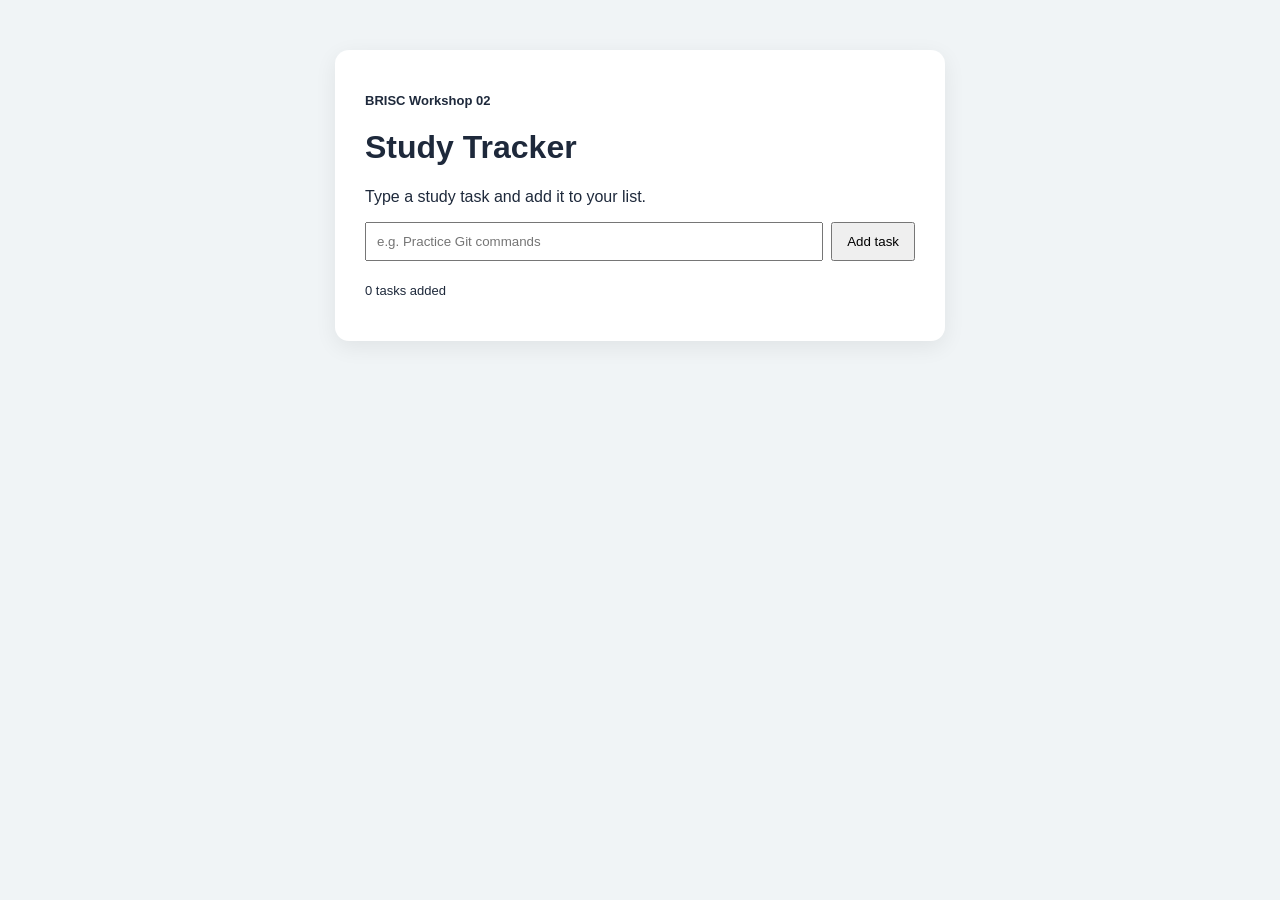
==== index.html @ 2a497b2f "Create study tracker" ====
<!DOCTYPE html>
<html lang="en">
<head>
  <meta charset="UTF-8">
  <meta name="viewport" content="width=device-width, initial-scale=1.0">
  <title>BRISC Study Tracker</title>
  <link rel="stylesheet" href="styles.css">
</head>
<body>
  <main class="card">
    <p class="eyebrow">BRISC Workshop 02</p>
    <h1>Study Tracker</h1>
    <p>Type a study task and add it to your list.</p>
    <div class="entry">
      <input id="task" type="text" placeholder="e.g. Practice Git commands">
      <button id="addButton">Add task</button>
    </div>
    <ul id="taskList"></ul>
    <p id="counter">0 tasks added</p>
    <!-- ADD_FEATURE_LINK_HERE -->
  </main>
  <script src="app.js"></script>
</body>
</html>
---- styles.css ----
body {
  font-family: Arial, sans-serif;
  background: #f0f4f6;
  color: #1e293b;
  margin: 0;
  padding: 50px 16px;
}
.card {
  max-width: 550px;
  margin: auto;
  padding: 30px;
  background: white;
  border-radius: 14px;
  box-shadow: 0 6px 22px #00000012;
}
.eyebrow { font-size: 13px; font-weight: bold; }
.entry { display: flex; gap: 8px; }
input { flex: 1; padding: 10px; min-width: 0; }
button { padding: 10px 14px; cursor: pointer; }
li { margin: 12px 0; }
#counter { margin-top: 22px; font-size: 13px; }
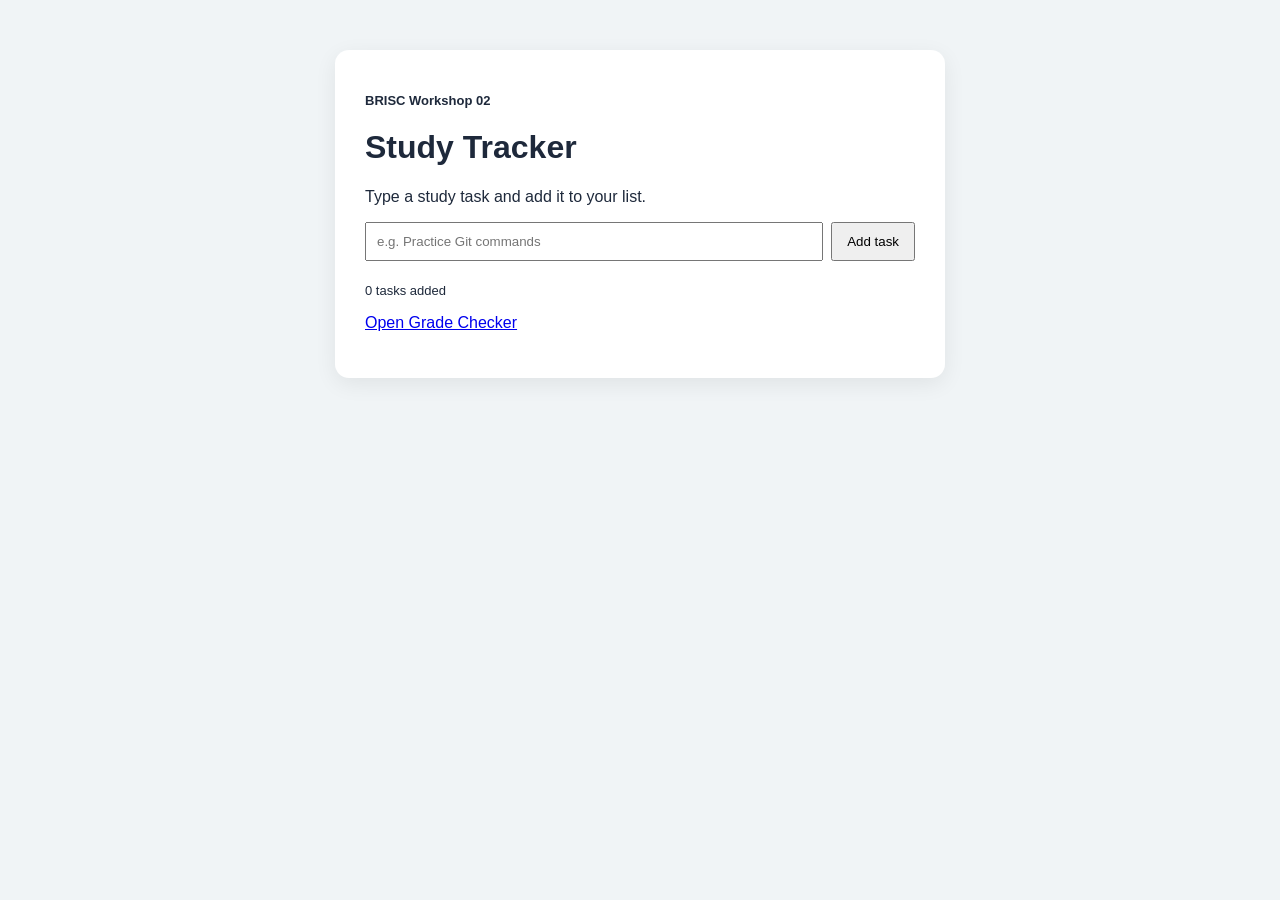
==== commit eb1dd33a: "Link grade checker" ====
--- a/index.html
+++ b/index.html
@@ -17,7 +17,8 @@
     </div>
     <ul id="taskList"></ul>
     <p id="counter">0 tasks added</p>
-    <!-- ADD_FEATURE_LINK_HERE -->
+    <p><a href="features/grade-checker/index.html">
+  Open Grade Checker</a></p>
   </main>
   <script src="app.js"></script>
 </body>
